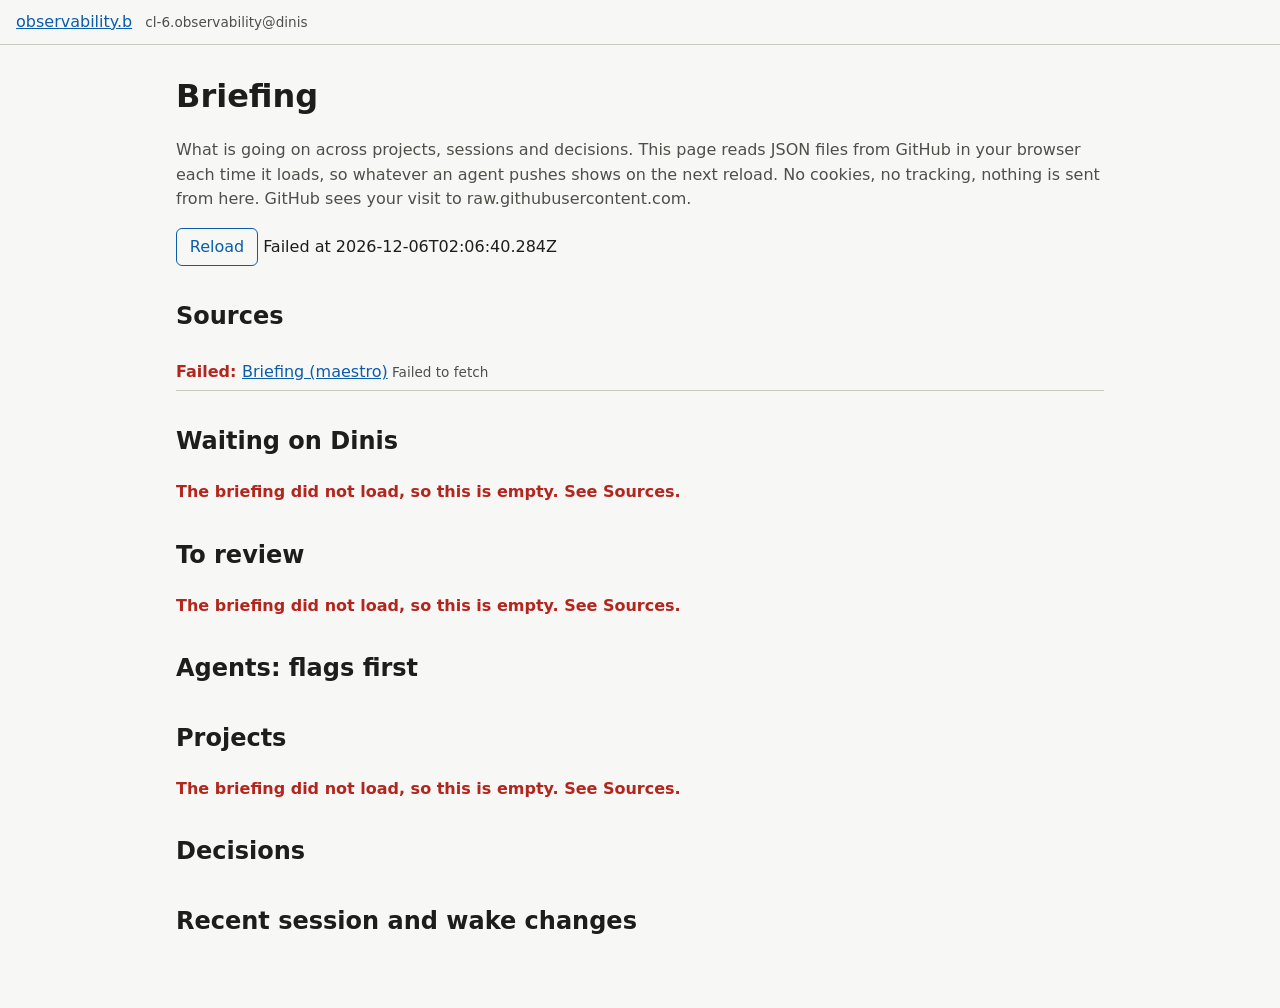
==== site/factory/dinis-cruz/account-f/briefing/index.html @ 749260f5 "cl-6.observability: briefing page, fetched live from GitHub at view time Agent: cl-6.observability@d" ====
<!doctype html>
<html lang="en-GB">
<head>
<meta charset="utf-8">
<meta name="viewport" content="width=device-width, initial-scale=1">
<title>Briefing: projects, sessions and decisions</title>
<meta name="description" content="A live briefing of what waits on Dinis, what to review, the projects, decisions and agent flags, read from JSON files at view time.">
<meta property="og:type" content="website">
<meta property="og:site_name" content="observability.b">
<meta property="og:locale" content="en_GB">
<meta property="og:url" content="https://observability.agents.sovereignweb.site/factory/dinis-cruz/account-f/briefing/">
<meta property="og:title" content="Briefing: projects, sessions and decisions">
<meta property="og:description" content="A live briefing of what waits on Dinis, what to review, the projects, decisions and agent flags, read from JSON files at view time.">
<meta property="og:image" content="https://observability.agents.sovereignweb.site/assets/share/card-1200x630.jpg">
<meta property="og:image:type" content="image/jpeg">
<meta property="og:image:width" content="1200">
<meta property="og:image:height" content="630">
<meta property="og:image:alt" content="observability.b">
<meta name="twitter:card" content="summary_large_image">
<meta name="twitter:title" content="Briefing: projects, sessions and decisions">
<meta name="twitter:description" content="A live briefing of what waits on Dinis, what to review, the projects, decisions and agent flags, read from JSON files at view time.">
<meta name="twitter:image" content="https://observability.agents.sovereignweb.site/assets/share/card-1200x630.jpg">
<link rel="canonical" href="https://observability.agents.sovereignweb.site/factory/dinis-cruz/account-f/briefing/">
<meta http-equiv="Content-Security-Policy" content="default-src 'self'; script-src 'self'; style-src 'self'; connect-src 'self' https://raw.githubusercontent.com; img-src 'self'; object-src 'none'; base-uri 'none'">
<link rel="stylesheet" href="briefing.css">
</head>
<body>
<a class="skip" href="#main">Skip to content</a>
<header class="top"><a href="/">observability.b</a> <span class="sub">cl-6.observability@dinis</span></header>
<main id="main">
<h1>Briefing</h1>
<p class="lead">What is going on across projects, sessions and decisions. This page reads JSON files from GitHub in your browser each time it loads, so whatever an agent pushes shows on the next reload. No cookies, no tracking, nothing is sent from here. GitHub sees your visit to raw.githubusercontent.com.</p>
<p><button type="button" id="reload">Reload</button> <span id="loaded" role="status"></span></p>
<section aria-labelledby="h-sources"><h2 id="h-sources">Sources</h2><ul id="sources" class="plain"></ul></section>
<section aria-labelledby="h-wait"><h2 id="h-wait">Waiting on Dinis</h2><div id="wait"></div></section>
<section aria-labelledby="h-rev"><h2 id="h-rev">To review</h2><div id="review"></div></section>
<section aria-labelledby="h-flags"><h2 id="h-flags">Agents: flags first</h2><div id="flags"></div></section>
<section aria-labelledby="h-proj"><h2 id="h-proj">Projects</h2><div id="projects"></div></section>
<section aria-labelledby="h-dec"><h2 id="h-dec">Decisions</h2><ul id="decisions" class="plain"></ul></section>
<section aria-labelledby="h-cost"><h2 id="h-cost">Recent session and wake changes</h2><ul id="costs" class="plain"></ul></section>
<noscript><p>This page needs JavaScript to read its data. The files are public on GitHub (see Sources).</p></noscript>
</main>
<script src="briefing.js"></script>
</body>
</html>
---- site/factory/dinis-cruz/account-f/briefing/briefing.css ----
:root{--bg:#f7f7f5;--fg:#1d1d1b;--muted:#4f4f4a;--line:#c9c9c2;--card:#fff;--accent:#0b5cad;--high:#fde2e0;--med:#fff3d6;--low:#e6f2e6;--bad:#b3261e}
@media (prefers-color-scheme:dark){:root{--bg:#141413;--fg:#ededea;--muted:#b4b4ae;--line:#4a4a45;--card:#1c1c1a;--accent:#7ab8ff;--high:#4a1d1a;--med:#41330f;--low:#1f3a22;--bad:#ff8a80}}
*{box-sizing:border-box}body{margin:0;background:var(--bg);color:var(--fg);font:16px/1.55 system-ui,sans-serif}
main{max-width:60rem;margin:0 auto;padding:1.5rem 1rem 3rem}h1{margin:.2rem 0}h2{margin-top:2rem}a{color:var(--accent);overflow-wrap:anywhere}
.top{padding:.6rem 1rem;border-bottom:1px solid var(--line)}.sub{color:var(--muted);font-size:.85rem;margin-left:.5rem}.lead{color:var(--muted)}
.skip{position:absolute;left:-999px}.skip:focus{left:1rem;top:1rem}
ul.plain{list-style:none;padding:0}ul.plain li{padding:.3rem 0;border-bottom:1px solid var(--line)}
.card{background:var(--card);border:1px solid var(--line);border-radius:8px;padding:.8rem 1rem;margin:.6rem 0}
.card.high{background:var(--high)}.card.medium{background:var(--med)}.card.low{background:var(--low)}
.tag{display:inline-block;font:600 .7rem/1 system-ui;letter-spacing:.08em;text-transform:uppercase;border:1px solid var(--line);border-radius:999px;padding:.2rem .5rem;margin-right:.4rem}
.paste{display:flex;gap:.5rem;align-items:center;flex-wrap:wrap;margin-top:.4rem}.paste code{flex:1 1 16rem;background:var(--bg);border:1px solid var(--line);border-radius:6px;padding:.35rem .5rem;overflow-wrap:anywhere;font:13px/1.4 ui-monospace,monospace}
button{font:inherit;padding:.35rem .8rem;border:1px solid var(--accent);background:transparent;color:var(--accent);border-radius:6px;cursor:pointer}
.caption{white-space:pre-wrap;background:var(--bg);border:1px solid var(--line);border-radius:6px;padding:.5rem .7rem;margin:.4rem 0}
.bad{color:var(--bad);font-weight:600}.muted{color:var(--muted);font-size:.85rem}
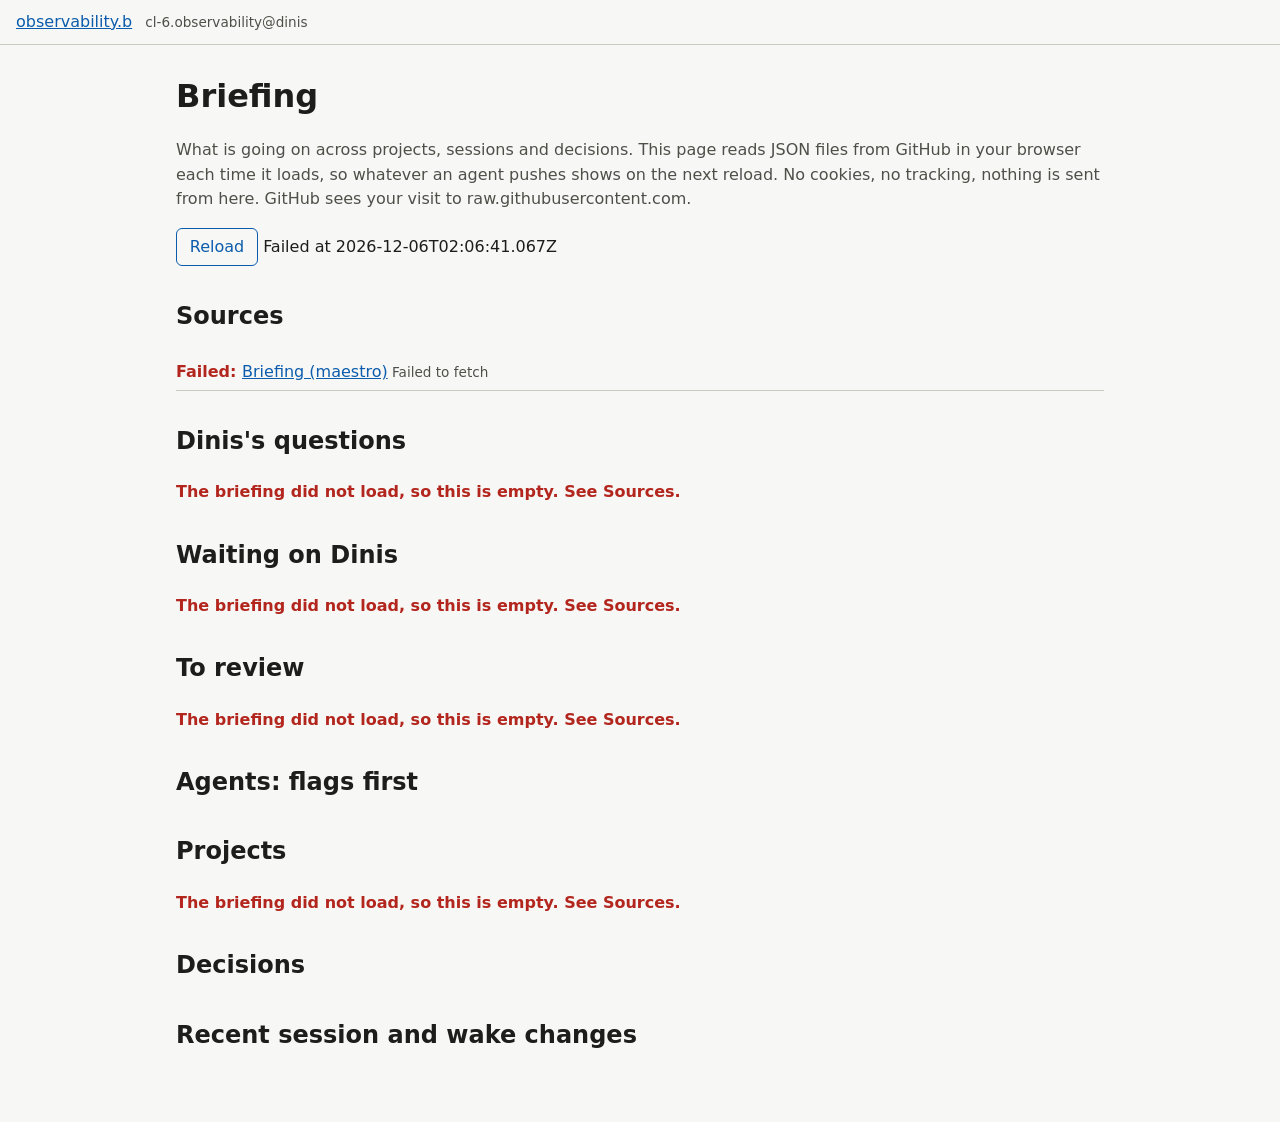
==== commit e2f4e14e: "cl-6.observability: briefing page shows Dinis's questions Agent: cl-6.observability@dinis Claude-Ses" ====
--- a/site/factory/dinis-cruz/account-f/briefing/index.html
+++ b/site/factory/dinis-cruz/account-f/briefing/index.html
@@ -32,6 +32,7 @@
 <p class="lead">What is going on across projects, sessions and decisions. This page reads JSON files from GitHub in your browser each time it loads, so whatever an agent pushes shows on the next reload. No cookies, no tracking, nothing is sent from here. GitHub sees your visit to raw.githubusercontent.com.</p>
 <p><button type="button" id="reload">Reload</button> <span id="loaded" role="status"></span></p>
 <section aria-labelledby="h-sources"><h2 id="h-sources">Sources</h2><ul id="sources" class="plain"></ul></section>
+<section aria-labelledby="h-q"><h2 id="h-q">Dinis's questions</h2><div id="questions"></div></section>
 <section aria-labelledby="h-wait"><h2 id="h-wait">Waiting on Dinis</h2><div id="wait"></div></section>
 <section aria-labelledby="h-rev"><h2 id="h-rev">To review</h2><div id="review"></div></section>
 <section aria-labelledby="h-flags"><h2 id="h-flags">Agents: flags first</h2><div id="flags"></div></section>
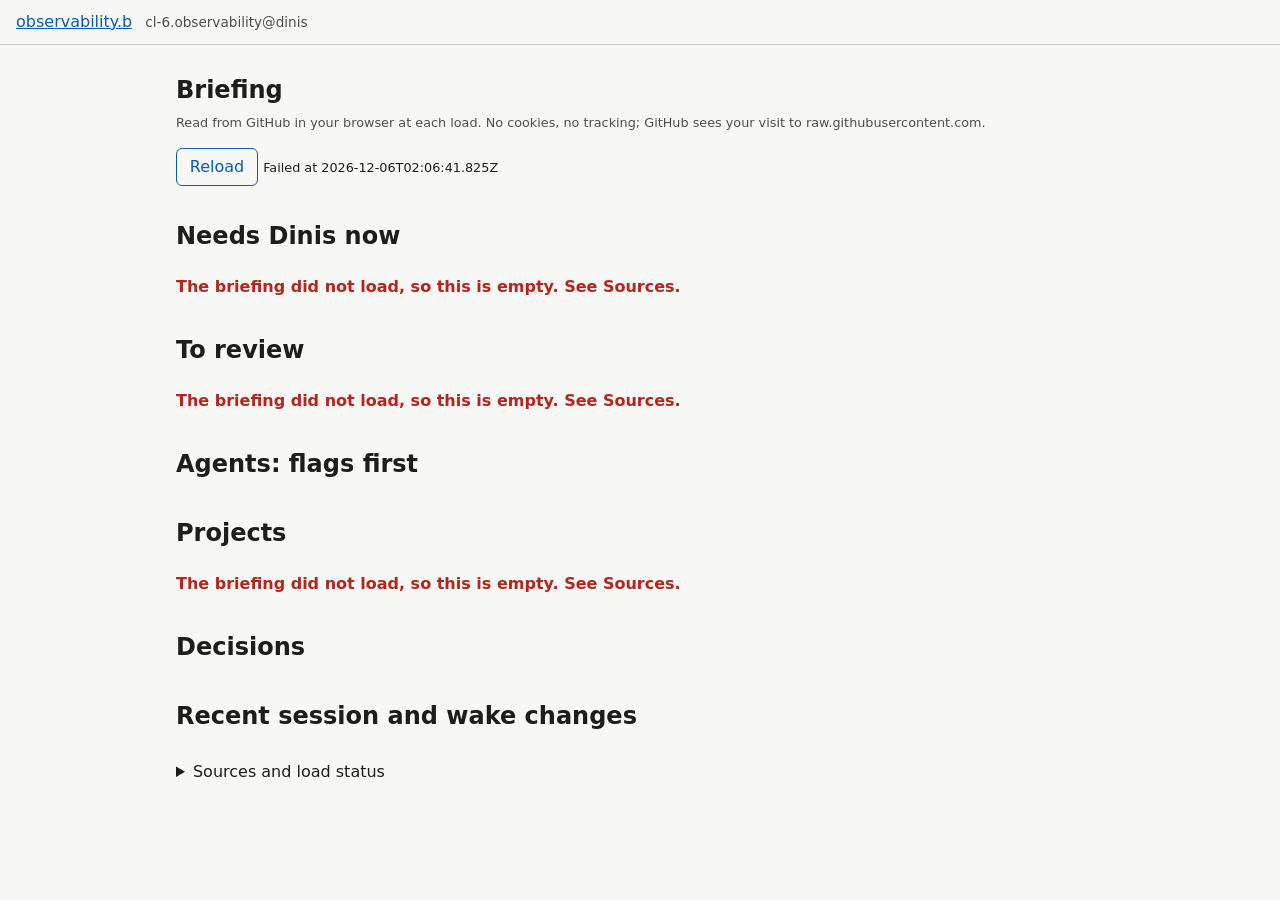
==== commit d1bed24e: "cl-6.observability: briefing page, cell 2026-11-27-briefing-page (one list, compact rows, sources co" ====
--- a/site/factory/dinis-cruz/account-f/briefing/index.html
+++ b/site/factory/dinis-cruz/account-f/briefing/index.html
@@ -29,16 +29,15 @@
 <header class="top"><a href="/">observability.b</a> <span class="sub">cl-6.observability@dinis</span></header>
 <main id="main">
 <h1>Briefing</h1>
-<p class="lead">What is going on across projects, sessions and decisions. This page reads JSON files from GitHub in your browser each time it loads, so whatever an agent pushes shows on the next reload. No cookies, no tracking, nothing is sent from here. GitHub sees your visit to raw.githubusercontent.com.</p>
+<p class="lead small">Read from GitHub in your browser at each load. No cookies, no tracking; GitHub sees your visit to raw.githubusercontent.com.</p>
 <p><button type="button" id="reload">Reload</button> <span id="loaded" role="status"></span></p>
-<section aria-labelledby="h-sources"><h2 id="h-sources">Sources</h2><ul id="sources" class="plain"></ul></section>
-<section aria-labelledby="h-q"><h2 id="h-q">Dinis's questions</h2><div id="questions"></div></section>
-<section aria-labelledby="h-wait"><h2 id="h-wait">Waiting on Dinis</h2><div id="wait"></div></section>
+<section aria-labelledby="h-need"><h2 id="h-need">Needs Dinis now</h2><div id="needs"></div></section>
 <section aria-labelledby="h-rev"><h2 id="h-rev">To review</h2><div id="review"></div></section>
 <section aria-labelledby="h-flags"><h2 id="h-flags">Agents: flags first</h2><div id="flags"></div></section>
 <section aria-labelledby="h-proj"><h2 id="h-proj">Projects</h2><div id="projects"></div></section>
 <section aria-labelledby="h-dec"><h2 id="h-dec">Decisions</h2><ul id="decisions" class="plain"></ul></section>
 <section aria-labelledby="h-cost"><h2 id="h-cost">Recent session and wake changes</h2><ul id="costs" class="plain"></ul></section>
+<section aria-labelledby="h-sources"><details id="srcbox"><summary id="h-sources">Sources and load status</summary><ul id="sources" class="plain"></ul></details></section>
 <noscript><p>This page needs JavaScript to read its data. The files are public on GitHub (see Sources).</p></noscript>
 </main>
 <script src="briefing.js"></script>
--- a/site/factory/dinis-cruz/account-f/briefing/briefing.css
+++ b/site/factory/dinis-cruz/account-f/briefing/briefing.css
@@ -12,3 +12,12 @@
 button{font:inherit;padding:.35rem .8rem;border:1px solid var(--accent);background:transparent;color:var(--accent);border-radius:6px;cursor:pointer}
 .caption{white-space:pre-wrap;background:var(--bg);border:1px solid var(--line);border-radius:6px;padding:.5rem .7rem;margin:.4rem 0}
 .bad{color:var(--bad);font-weight:600}.muted{color:var(--muted);font-size:.85rem}
+
+.row{border:1px solid var(--line);border-left-width:6px;border-radius:6px;background:var(--card);padding:.5rem .7rem;margin:.45rem 0}
+.row.r0{border-left-color:var(--bad);background:var(--high)}.row.r1{border-left-color:#c77700;background:var(--med)}.row.r2{border-left-color:var(--accent)}.row.r3,.row.r4,.row.done{border-left-color:var(--line)}
+.rtop{display:flex;gap:.5rem;align-items:baseline;flex-wrap:wrap}.rtitle{flex:1 1 14rem}.row .tag{margin:0}
+.deadline{margin:.2rem 0;font-weight:600}.row .paste{margin:.35rem 0}.row p.muted{margin:.25rem 0 0}
+details>summary{cursor:pointer;padding:.3rem 0}
+@media (max-width:480px){main{padding:1rem 16px 3rem}.paste code{flex-basis:100%}}
+.rtitle,.row p,.row,.card,li{overflow-wrap:anywhere;min-width:0}.rtop>*{min-width:0}
+.small{font-size:.8rem;margin:.2rem 0}h1{font-size:1.5rem}#loaded{font-size:.8rem}
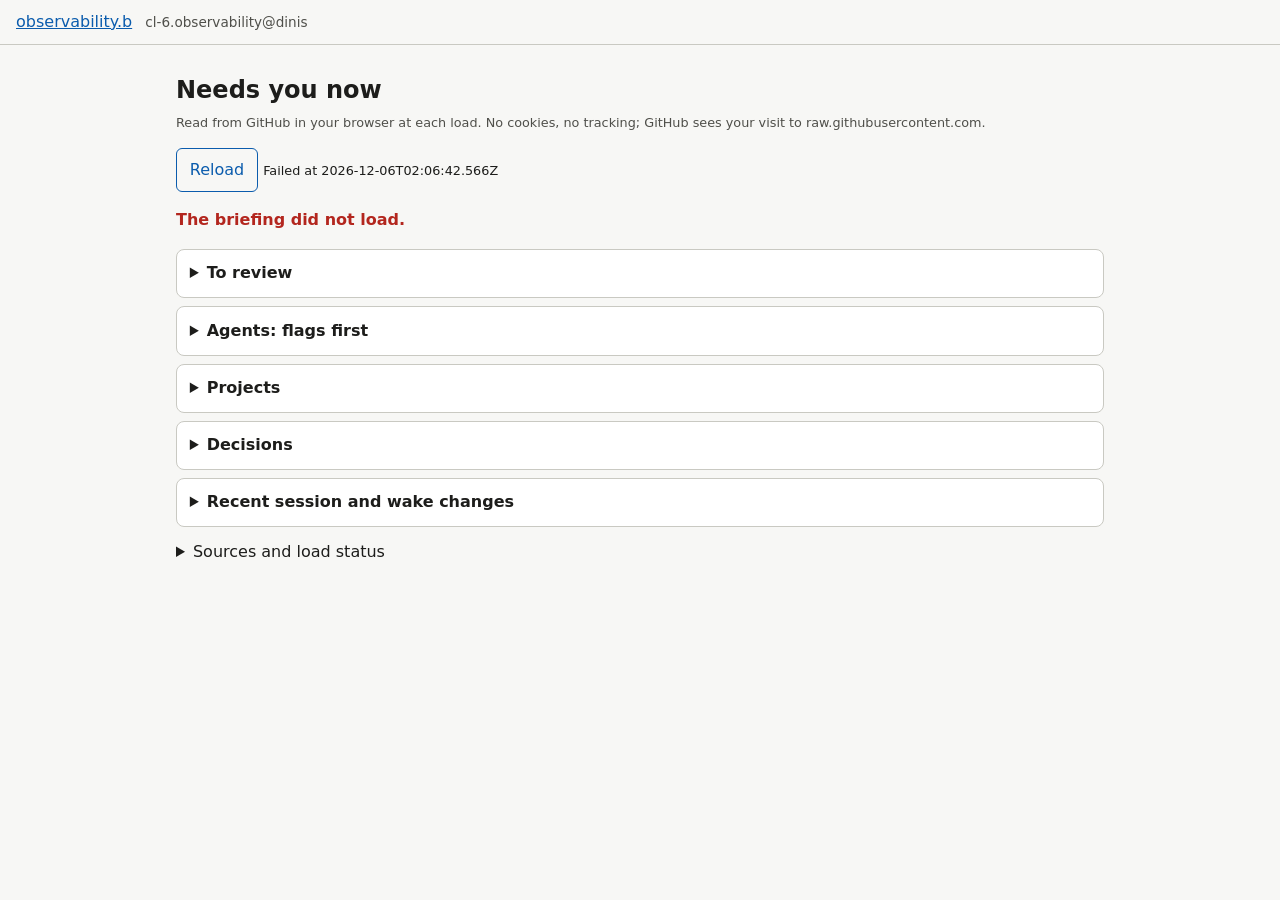
==== commit 3ab77290: "cl-6.observability: briefing page follows cl-6.design's layout, cell 2026-11-27-briefing-page Cell: " ====
--- a/site/factory/dinis-cruz/account-f/briefing/index.html
+++ b/site/factory/dinis-cruz/account-f/briefing/index.html
@@ -28,15 +28,15 @@
 <a class="skip" href="#main">Skip to content</a>
 <header class="top"><a href="/">observability.b</a> <span class="sub">cl-6.observability@dinis</span></header>
 <main id="main">
-<h1>Briefing</h1>
+<h1>Needs you now <span id="counts" class="counts"></span></h1>
 <p class="lead small">Read from GitHub in your browser at each load. No cookies, no tracking; GitHub sees your visit to raw.githubusercontent.com.</p>
 <p><button type="button" id="reload">Reload</button> <span id="loaded" role="status"></span></p>
-<section aria-labelledby="h-need"><h2 id="h-need">Needs Dinis now</h2><div id="needs"></div></section>
-<section aria-labelledby="h-rev"><h2 id="h-rev">To review</h2><div id="review"></div></section>
-<section aria-labelledby="h-flags"><h2 id="h-flags">Agents: flags first</h2><div id="flags"></div></section>
-<section aria-labelledby="h-proj"><h2 id="h-proj">Projects</h2><div id="projects"></div></section>
-<section aria-labelledby="h-dec"><h2 id="h-dec">Decisions</h2><ul id="decisions" class="plain"></ul></section>
-<section aria-labelledby="h-cost"><h2 id="h-cost">Recent session and wake changes</h2><ul id="costs" class="plain"></ul></section>
+<section aria-label="Needs Dinis now"><div id="needs"></div></section>
+<section><details class="blk"><summary>To review</summary><div id="review"></div></details></section>
+<section><details class="blk"><summary>Agents: flags first</summary><div id="flags"></div></details></section>
+<section><details class="blk"><summary>Projects</summary><div id="projects"></div></details></section>
+<section><details class="blk"><summary>Decisions</summary><ul id="decisions" class="plain"></ul></details></section>
+<section><details class="blk"><summary>Recent session and wake changes</summary><ul id="costs" class="plain"></ul></details></section>
 <section aria-labelledby="h-sources"><details id="srcbox"><summary id="h-sources">Sources and load status</summary><ul id="sources" class="plain"></ul></details></section>
 <noscript><p>This page needs JavaScript to read its data. The files are public on GitHub (see Sources).</p></noscript>
 </main>
--- a/site/factory/dinis-cruz/account-f/briefing/briefing.css
+++ b/site/factory/dinis-cruz/account-f/briefing/briefing.css
@@ -21,3 +21,16 @@
 @media (max-width:480px){main{padding:1rem 16px 3rem}.paste code{flex-basis:100%}}
 .rtitle,.row p,.row,.card,li{overflow-wrap:anywhere;min-width:0}.rtop>*{min-width:0}
 .small{font-size:.8rem;margin:.2rem 0}h1{font-size:1.5rem}#loaded{font-size:.8rem}
+
+.counts{font-size:1rem;font-weight:400;color:var(--muted);display:block}
+.grp{margin:1rem 0}.ghead{font-size:1.05rem;font-weight:700;margin:.5rem 0}summary.ghead{cursor:pointer}.peek{font-weight:400;color:var(--muted);font-size:.9rem}
+.row{padding:12px}.row .rtitle{font-size:1.05rem;font-weight:600;margin:.3rem 0}.rtitle.clamp{display:-webkit-box;-webkit-line-clamp:2;-webkit-box-orient:vertical;overflow:hidden}
+.struck{text-decoration:line-through}.row p,.row .paste code{font-size:1rem}.row .meta{color:var(--muted);font-size:.9rem;margin:.3rem 0 0}
+.deadline{font-weight:700}.tag{font-size:.8rem}.tag.t-now{background:var(--bad);color:#fff;border-color:var(--bad)}.tag.t-today{background:#c77700;color:#fff;border-color:#c77700}.tag.t-later{background:transparent}
+.row.g-now{border-left-color:var(--bad);background:var(--high)}.row.g-today{border-left-color:#c77700;background:var(--med)}.row.g-later,.row.g-done{border-left-color:var(--line);background:var(--card)}
+.paste code{border:1px solid var(--muted)}button,.btn{min-height:44px}
+.btn{display:inline-flex;align-items:center;padding:0 .9rem;border:1px solid var(--accent);border-radius:6px;text-decoration:none}
+.linkbtn{border:0;min-height:0;padding:0;text-decoration:underline}.tick{border-color:var(--muted);color:var(--muted)}
+.noline{border:1px dashed var(--muted);border-radius:6px;padding:.5rem;color:var(--muted)}.pastein{margin:.4rem 0 0}.skeleton{color:var(--muted)}
+details.blk{margin:.5rem 0;border:1px solid var(--line);border-radius:8px;background:var(--card);padding:.2rem .8rem}details.blk>summary{cursor:pointer;font-weight:600;padding:.5rem 0}
+h2.ghead{margin-top:1rem}
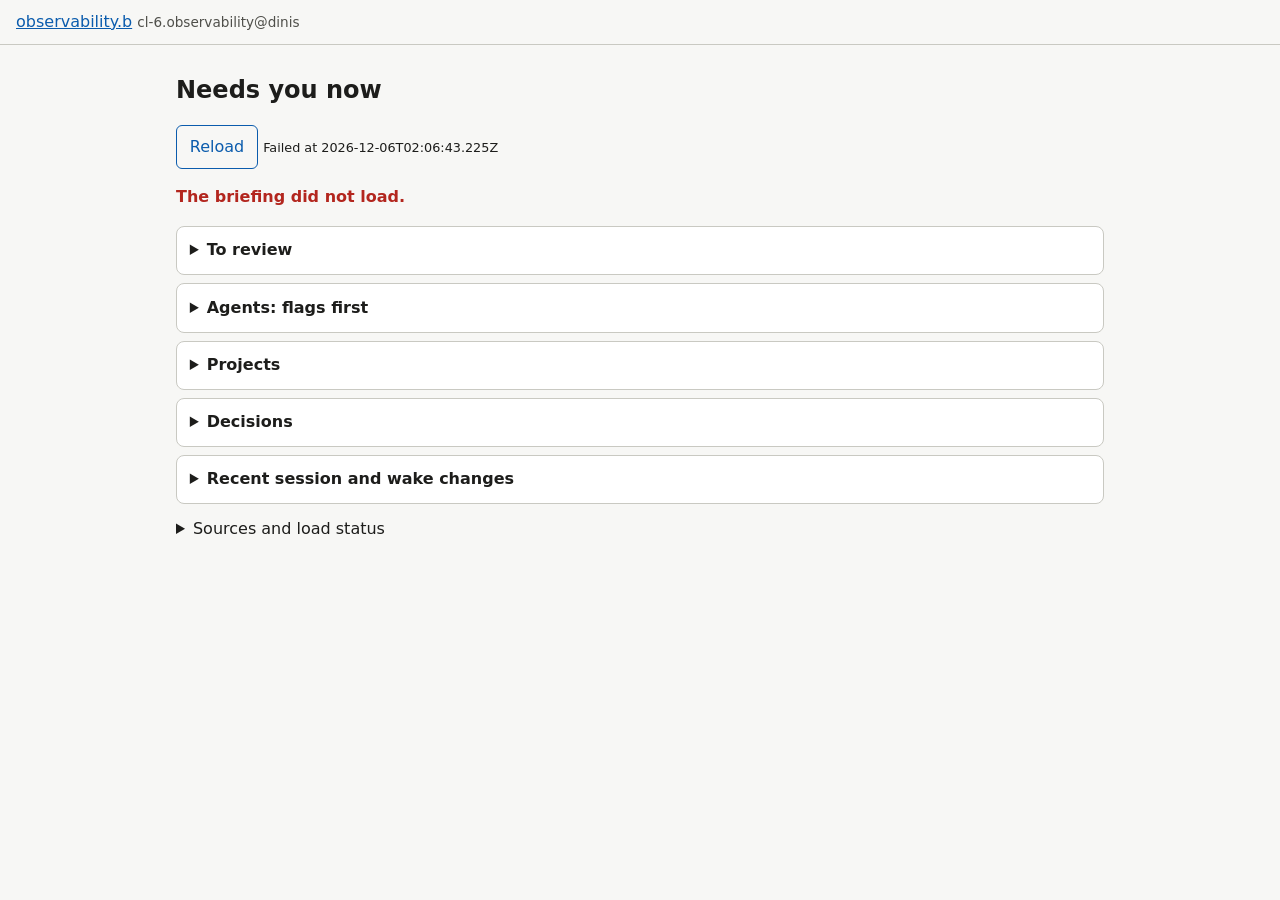
==== commit 1006f347: "cl-6.observability: briefing page, design review applied, cell 2026-11-27-briefing-page Cell: 2026-1" ====
--- a/site/factory/dinis-cruz/account-f/briefing/index.html
+++ b/site/factory/dinis-cruz/account-f/briefing/index.html
@@ -29,7 +29,6 @@
 <header class="top"><a href="/">observability.b</a> <span class="sub">cl-6.observability@dinis</span></header>
 <main id="main">
 <h1>Needs you now <span id="counts" class="counts"></span></h1>
-<p class="lead small">Read from GitHub in your browser at each load. No cookies, no tracking; GitHub sees your visit to raw.githubusercontent.com.</p>
 <p><button type="button" id="reload">Reload</button> <span id="loaded" role="status"></span></p>
 <section aria-label="Needs Dinis now"><div id="needs"></div></section>
 <section><details class="blk"><summary>To review</summary><div id="review"></div></details></section>
@@ -37,7 +36,7 @@
 <section><details class="blk"><summary>Projects</summary><div id="projects"></div></details></section>
 <section><details class="blk"><summary>Decisions</summary><ul id="decisions" class="plain"></ul></details></section>
 <section><details class="blk"><summary>Recent session and wake changes</summary><ul id="costs" class="plain"></ul></details></section>
-<section aria-labelledby="h-sources"><details id="srcbox"><summary id="h-sources">Sources and load status</summary><ul id="sources" class="plain"></ul></details></section>
+<section aria-labelledby="h-sources"><details id="srcbox"><summary id="h-sources">Sources and load status</summary><p class="muted">Read from GitHub in your browser at each load. No cookies, no tracking; GitHub sees your visit to raw.githubusercontent.com.</p><ul id="sources" class="plain"></ul></details></section>
 <noscript><p>This page needs JavaScript to read its data. The files are public on GitHub (see Sources).</p></noscript>
 </main>
 <script src="briefing.js"></script>
--- a/site/factory/dinis-cruz/account-f/briefing/briefing.css
+++ b/site/factory/dinis-cruz/account-f/briefing/briefing.css
@@ -34,3 +34,4 @@
 .noline{border:1px dashed var(--muted);border-radius:6px;padding:.5rem;color:var(--muted)}.pastein{margin:.4rem 0 0}.skeleton{color:var(--muted)}
 details.blk{margin:.5rem 0;border:1px solid var(--line);border-radius:8px;background:var(--card);padding:.2rem .8rem}details.blk>summary{cursor:pointer;font-weight:600;padding:.5rem 0}
 h2.ghead{margin-top:1rem}
+.sub{margin:.4rem 0 .8rem}.subhead{font-size:.95rem;color:var(--muted);margin:.6rem 0 .2rem;font-weight:600;overflow-wrap:anywhere}.row[hidden]{display:none}.row .rtitle{overflow-wrap:anywhere}
